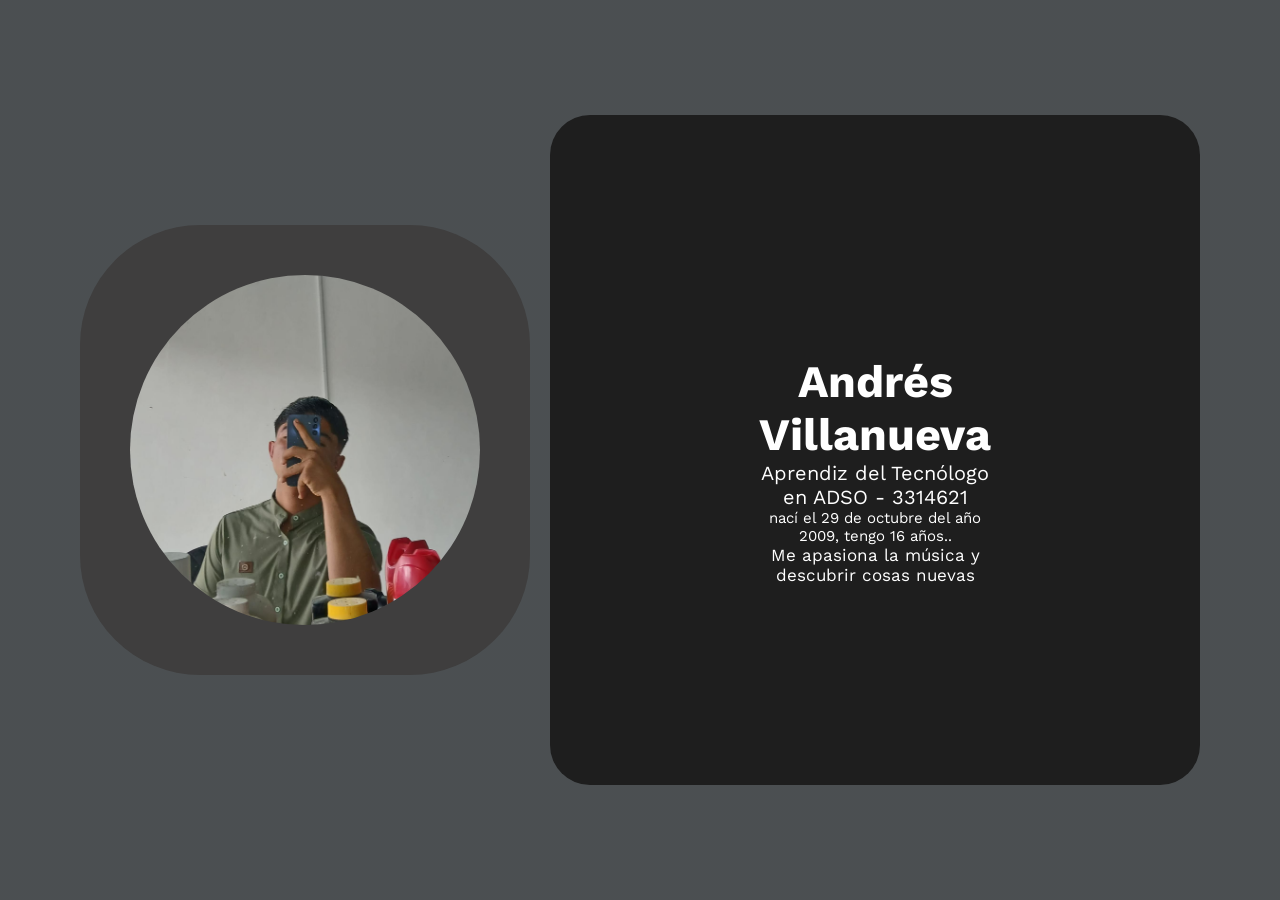
==== quiensoyyo/index.html @ ea1ba49a "Primera carga del portafolio con estructura" ====
<!DOCTYPE html>
<html lang="en">
<head>
    <meta charset="UTF-8">
    <meta name="viewport" content="width=device-width, initial-scale=1.0">
    <link rel="stylesheet" href="css/styles.css">
    <title>Quien soy yo</title>
</head>
<body>
    <section id="inicio" class="inicio">

        <div class="izquierda">

            <div class="container-img">
                <img src="img//andres1.jpeg" alt="Foto de Andrés">
            </div>
        </div>

        <div class="derecha">

                <h1>Andrés Villanueva</h1>
                <h2>Aprendiz del Tecnólogo en ADSO - 3314621</h2>
                <h3>nací el 29 de octubre del año 2009, tengo 16 años..</h3>
                <h4>Me apasiona la música y descubrir cosas nuevas</h4>
        </div>
    
</body>
</html>
---- quiensoyyo/css/styles.css ----
@import url('https://fonts.googleapis.com/css2?family=Righteous&family=Work+Sans:wght@100;200;400;600;800&display=swap');

*{
    box-sizing: border-box;
    font-family: 'Work Sans';
    margin: 0;
    padding: 0;
}



.inicio {
   
    background: linear-gradient(to top, rgba(30, 35, 38, 0.8), rgba(30, 35, 38, 0.8)), url(../img/fondo.jpeg) no-repeat center center;
    background-size: cover;
    height: 100vh;
    color: #fff;
    display: flex;
    align-items: center;
    justify-content: space-between;
    padding: 0 80px;
    
}


.container-img {
    border-radius: 80%; 
    overflow: hidden;   
    width: 350px; 
    height: 350px;
}

.container-img img {
    width: 100%;
    height: 100%;
    object-fit: cover; 
}

.inicio .izquierda{
    padding: 50px;
    background-color: #3f3e3e;
    max-width: 450px;
    margin: auto;
    text-align: center;
    border-radius: 120px;
    margin: 0;
    width: 45%;
    display: flex;
}

.inicio .derecha{
    padding: 200px;
    background-color: #1e1e1e;
    max-width: 650px;
    margin: auto;
    text-align: center;
    border-radius: 40px;
    margin: 0;
    justify-content: flex-start;
    align-items: center;
}

.inicio .derecha h1{
    margin-top: 40px;
    font-size: 45px
}

.inicio .derecha h2{
    font-size: 20px;
    font-weight: normal;
}

.inicio .derecha h3{
    font-size: 15px;
    font-weight: normal;
}

.inicio .derecha h4{
    font-size: 17px;
    font-weight: normal;
}
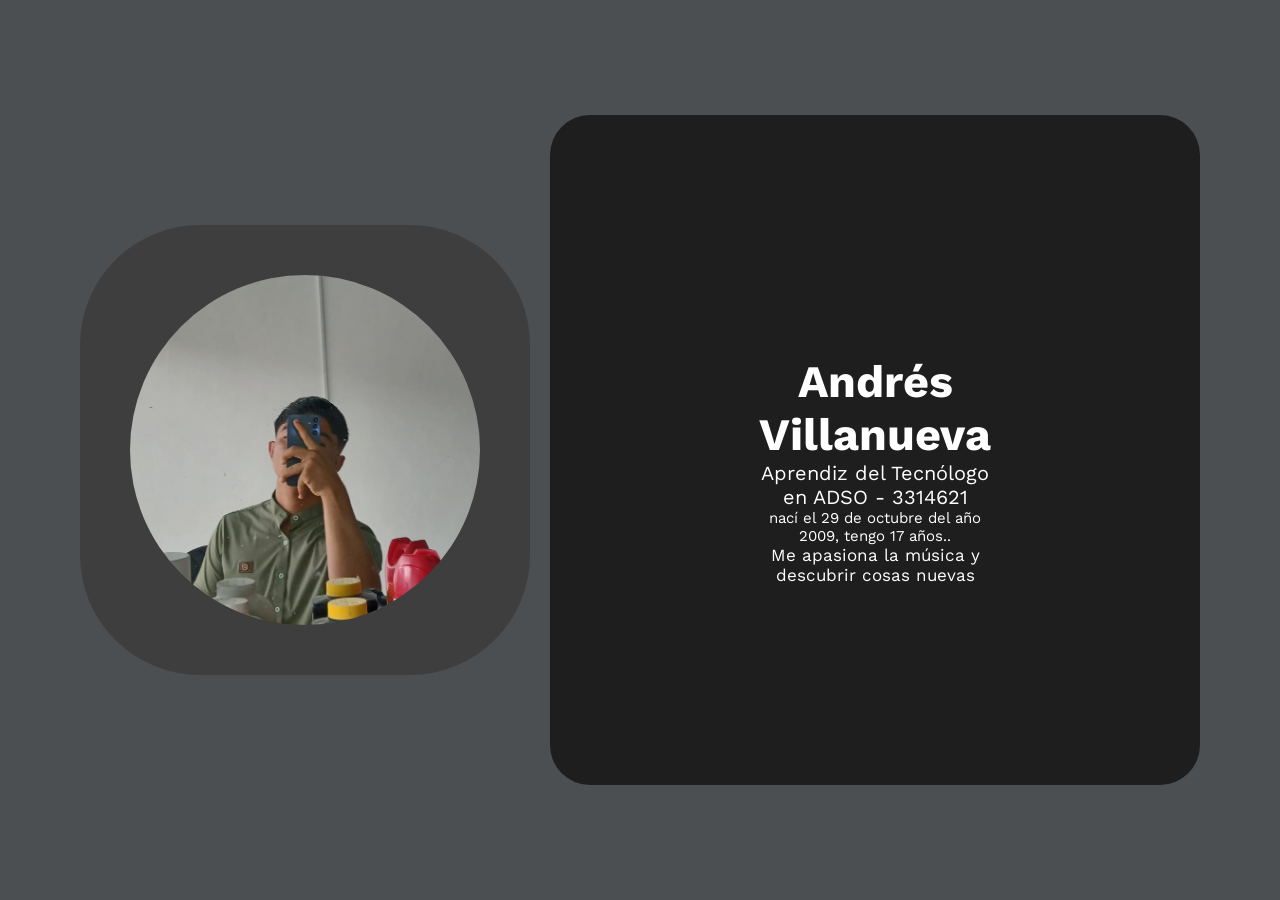
==== commit ccd128ee: "actualizacion en la sección SobreMi" ====
--- a/quiensoyyo/index.html
+++ b/quiensoyyo/index.html
@@ -20,7 +20,7 @@
 
                 <h1>Andrés Villanueva</h1>
                 <h2>Aprendiz del Tecnólogo en ADSO - 3314621</h2>
-                <h3>nací el 29 de octubre del año 2009, tengo 16 años..</h3>
+                <h3>nací el 29 de octubre del año 2009, tengo 17 años..</h3>
                 <h4>Me apasiona la música y descubrir cosas nuevas</h4>
         </div>
     
